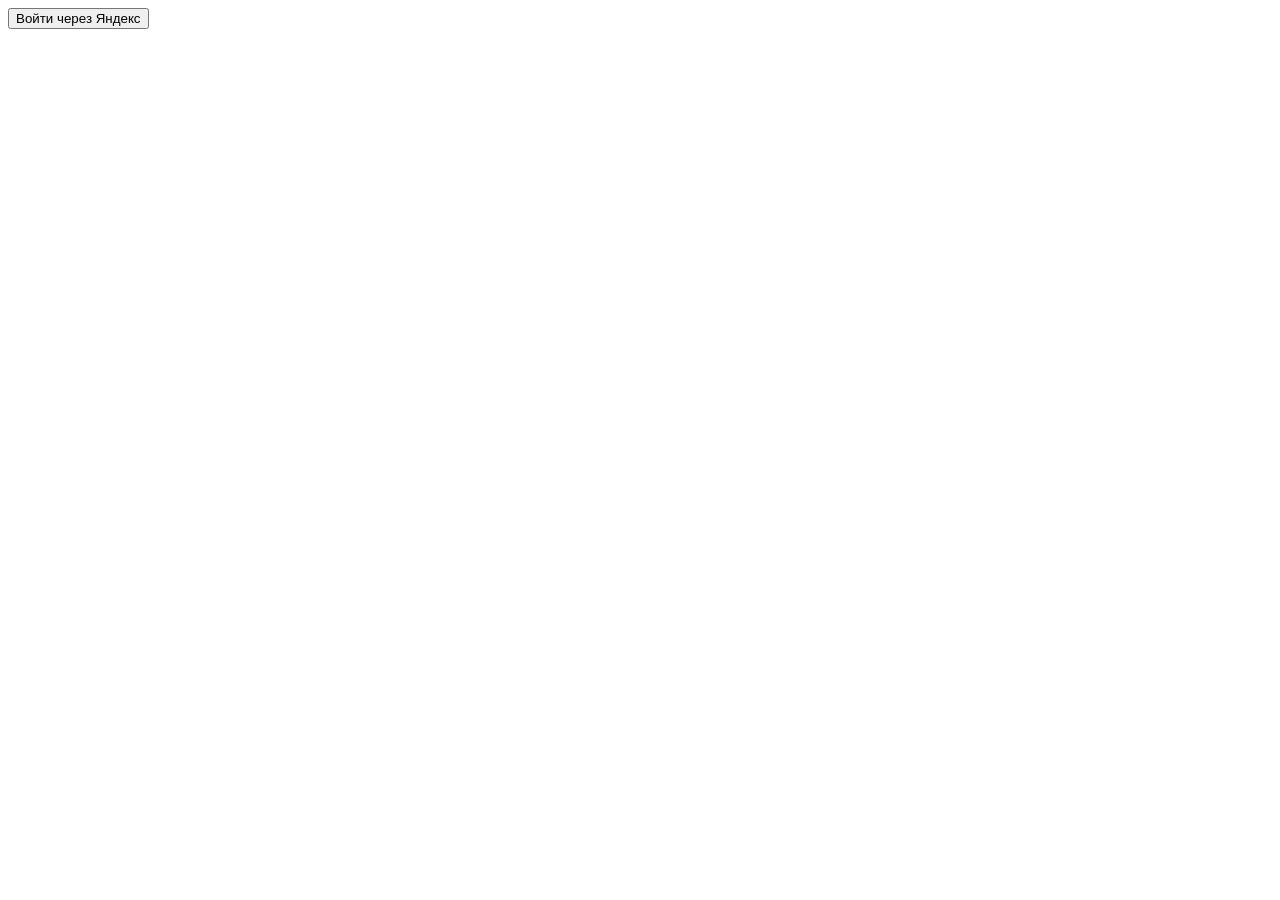
==== index.html @ e71cb8e5 "Update index.html" ====
<!DOCTYPE html>
<html lang="ru">
<head>
  <meta charset="utf-8" />
  <meta name="viewport" content="width=device-width, initial-scale=1.0" />
  <title>OAuth Яндекс</title>
  <meta http-equiv="Content-Type" content="text/html; charset=utf-8" />
  <!-- ПРАВИЛЬНЫЙ скрипт для мгновенной авторизации -->
  <script src="https://yastatic.net/s3/passport-sdk/autofill/v1/sdk-suggest-token-with-polyfills-latest.js"></script>
  <link rel="stylesheet" href="index.css" />
  <script type="module" src="index.js"></script>
</head>
<body>
  <div class="buttons">
    <button id="authButton">Войти через Яндекс</button>
  </div>
  <div class="buttonContainer" id="buttonContainer"></div>
  <div id="logs"></div>
</body>
</html>
---- index.css ----
.auth {
  display: flex;
  align-items: center;
  padding: 24px;
}

.avatar {
  width: 40px;
  height: 40px;
  margin-right: 8px;
  border-radius: 50%;
}

.name {
  font-size: 20px;
}

.button {
  margin-bottom: 8px;
}

.buttons {
  display: flex;
  margin-top: 8px;
}

#suggest {
  margin-right: 8px;
}

.buttonsContainer {
  margin-top: 8px;
  width: 300px;
}
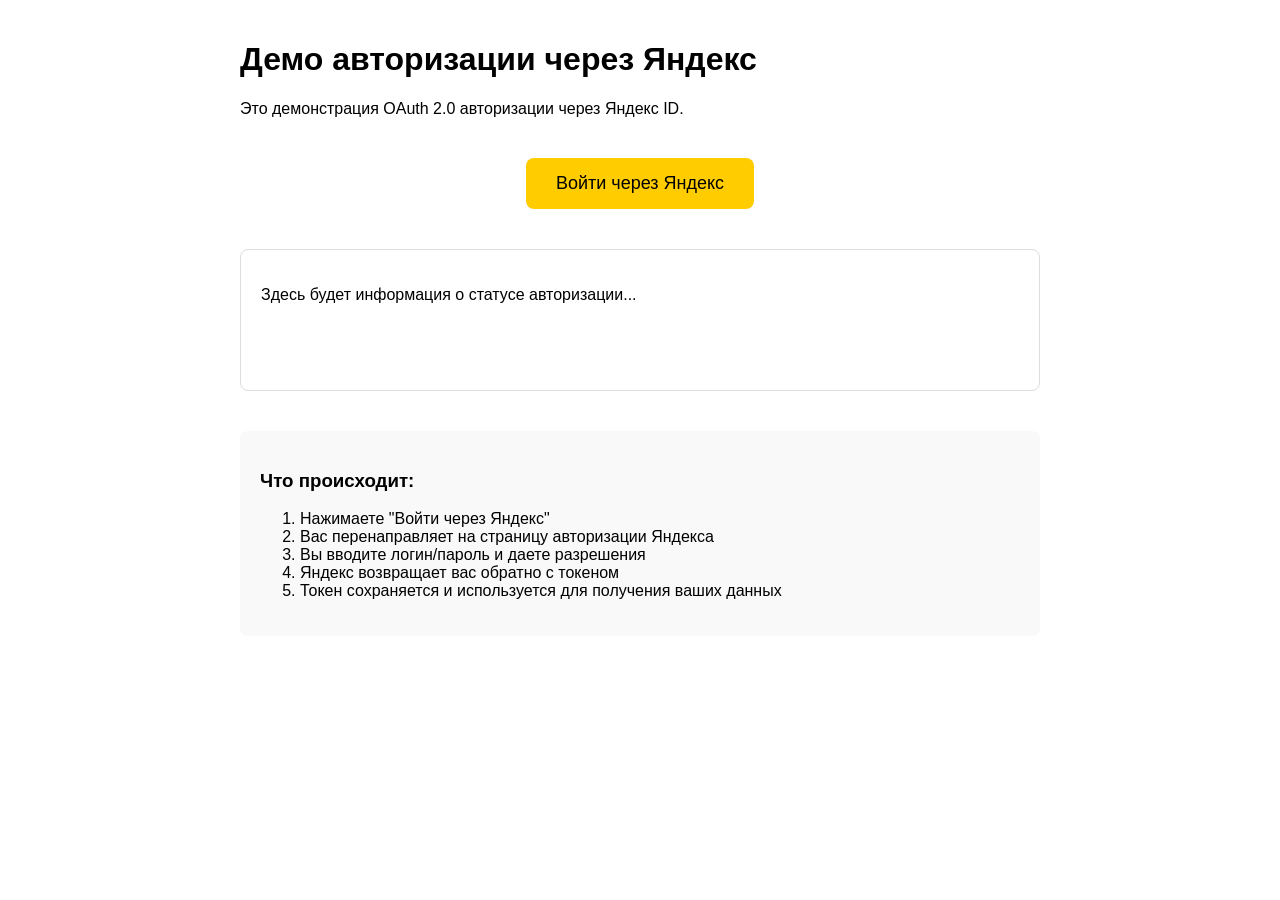
==== commit 23fc7275: "Update index.html" ====
--- a/index.html
+++ b/index.html
@@ -3,18 +3,66 @@
 <head>
   <meta charset="utf-8" />
   <meta name="viewport" content="width=device-width, initial-scale=1.0" />
-  <title>OAuth Яндекс</title>
-  <meta http-equiv="Content-Type" content="text/html; charset=utf-8" />
-  <!-- ПРАВИЛЬНЫЙ скрипт для мгновенной авторизации -->
-  <script src="https://yastatic.net/s3/passport-sdk/autofill/v1/sdk-suggest-token-with-polyfills-latest.js"></script>
-  <link rel="stylesheet" href="index.css" />
-  <script type="module" src="index.js"></script>
+  <title>OAuth Яндекс - Авторизация</title>
+  <style>
+    body {
+      font-family: Arial, sans-serif;
+      max-width: 800px;
+      margin: 0 auto;
+      padding: 20px;
+    }
+    .buttons {
+      text-align: center;
+      margin: 40px 0;
+    }
+    #authButton {
+      background: #FFCC00;
+      color: #000;
+      border: none;
+      padding: 15px 30px;
+      font-size: 18px;
+      border-radius: 8px;
+      cursor: pointer;
+      transition: background 0.3s;
+    }
+    #authButton:hover {
+      background: #FFD633;
+    }
+    #authButton:disabled {
+      background: #ccc;
+      cursor: not-allowed;
+    }
+    #logs {
+      margin-top: 30px;
+      padding: 20px;
+      border: 1px solid #ddd;
+      border-radius: 8px;
+      min-height: 100px;
+    }
+  </style>
+  <script src="index.js"></script>
 </head>
 <body>
+  <h1>Демо авторизации через Яндекс</h1>
+  <p>Это демонстрация OAuth 2.0 авторизации через Яндекс ID.</p>
+  
   <div class="buttons">
     <button id="authButton">Войти через Яндекс</button>
   </div>
-  <div class="buttonContainer" id="buttonContainer"></div>
-  <div id="logs"></div>
+  
+  <div id="logs">
+    <p>Здесь будет информация о статусе авторизации...</p>
+  </div>
+  
+  <div style="margin-top: 40px; padding: 20px; background: #f9f9f9; border-radius: 8px;">
+    <h3>Что происходит:</h3>
+    <ol>
+      <li>Нажимаете "Войти через Яндекс"</li>
+      <li>Вас перенаправляет на страницу авторизации Яндекса</li>
+      <li>Вы вводите логин/пароль и даете разрешения</li>
+      <li>Яндекс возвращает вас обратно с токеном</li>
+      <li>Токен сохраняется и используется для получения ваших данных</li>
+    </ol>
+  </div>
 </body>
 </html>
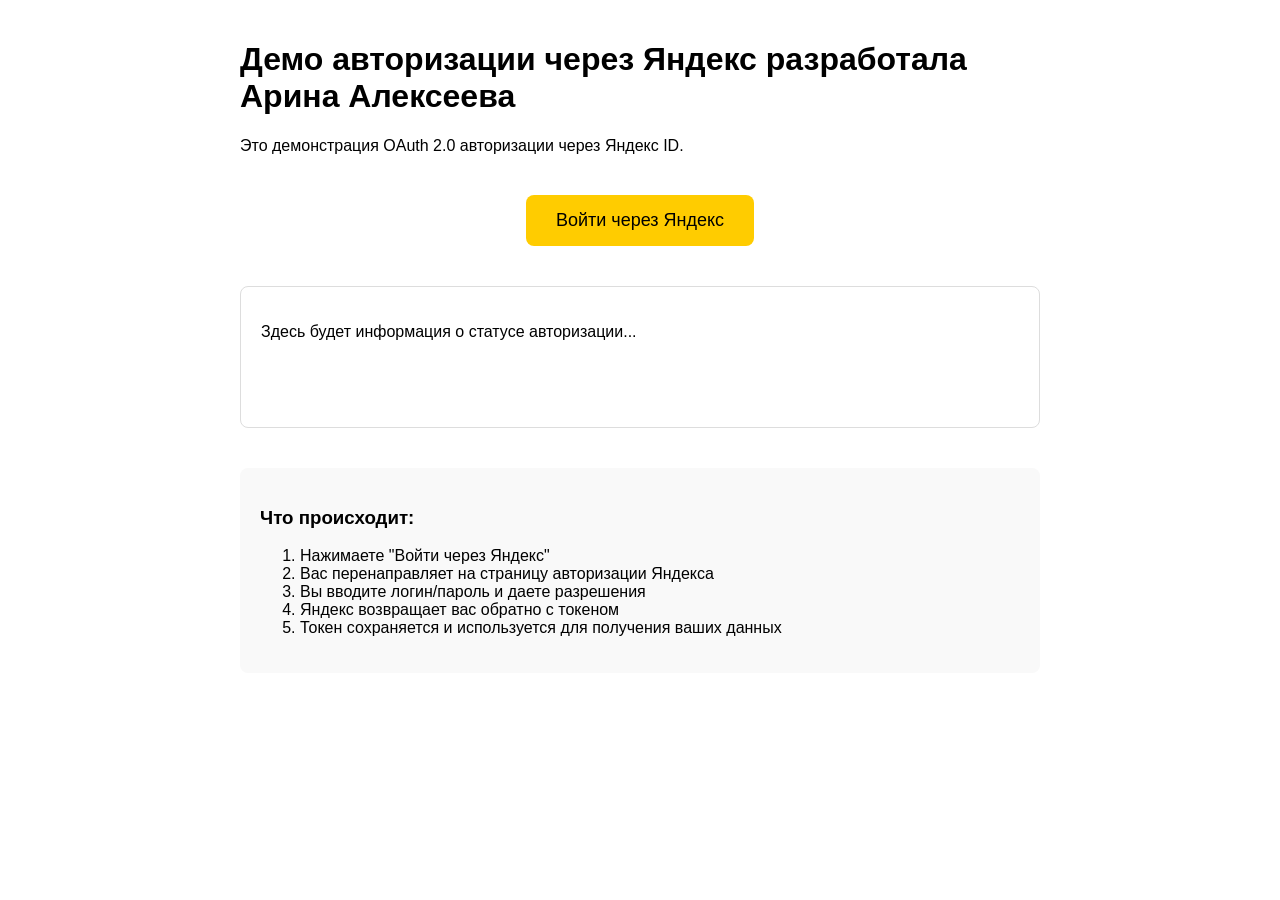
==== commit 7cd52176: "Update index.html" ====
--- a/index.html
+++ b/index.html
@@ -43,7 +43,7 @@
   <script src="index.js"></script>
 </head>
 <body>
-  <h1>Демо авторизации через Яндекс</h1>
+  <h1>Демо авторизации через Яндекс разработала Арина Алексеева</h1>
   <p>Это демонстрация OAuth 2.0 авторизации через Яндекс ID.</p>
   
   <div class="buttons">
